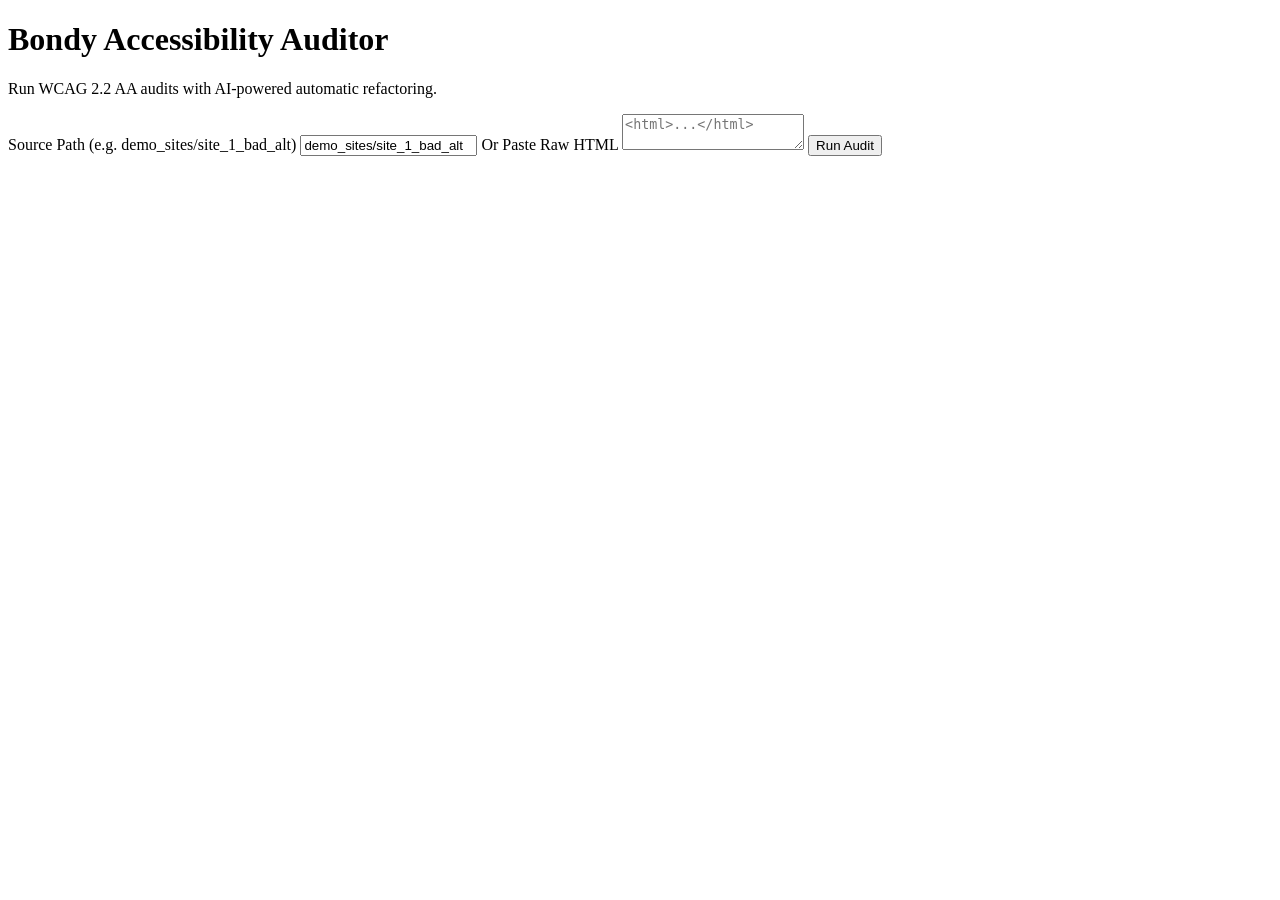
==== web/index.html @ 322757fd "feat: develop FastAPI server and premium web UI" ====
<!DOCTYPE html>
<html lang="en">
<head>
    <meta charset="UTF-8">
    <meta name="viewport" content="width=device-width, initial-scale=1.0">
    <title>Bondy - A11y Forge</title>
    <link rel="stylesheet" href="/static/index.css">
    <link href="https://fonts.googleapis.com/css2?family=Inter:wght@400;600;800&display=swap" rel="stylesheet">
</head>
<body>
    <div class="glass-container">
        <header>
            <h1>Bondy Accessibility Auditor</h1>
            <p>Run WCAG 2.2 AA audits with AI-powered automatic refactoring.</p>
        </header>

        <main>
            <div class="input-section">
                <label for="source">Source Path (e.g. demo_sites/site_1_bad_alt)</label>
                <input type="text" id="source" placeholder="demo_sites/site_1_bad_alt" value="demo_sites/site_1_bad_alt">
                
                <label for="raw_html">Or Paste Raw HTML</label>
                <textarea id="raw_html" placeholder="<html>...</html>"></textarea>

                <button id="run-btn" onclick="runAudit()">Run Audit</button>
            </div>

            <div class="loader" id="loader" style="display: none;">
                <div class="spinner"></div>
                <p>Auditing and Refactoring in progress...</p>
            </div>

            <div class="results-section" id="results" style="display: none;">
                <h2>Audit Report & Fixes</h2>
                <div id="results-content"></div>
            </div>
        </main>
    </div>
    <script src="/static/app.js"></script>
</body>
</html>
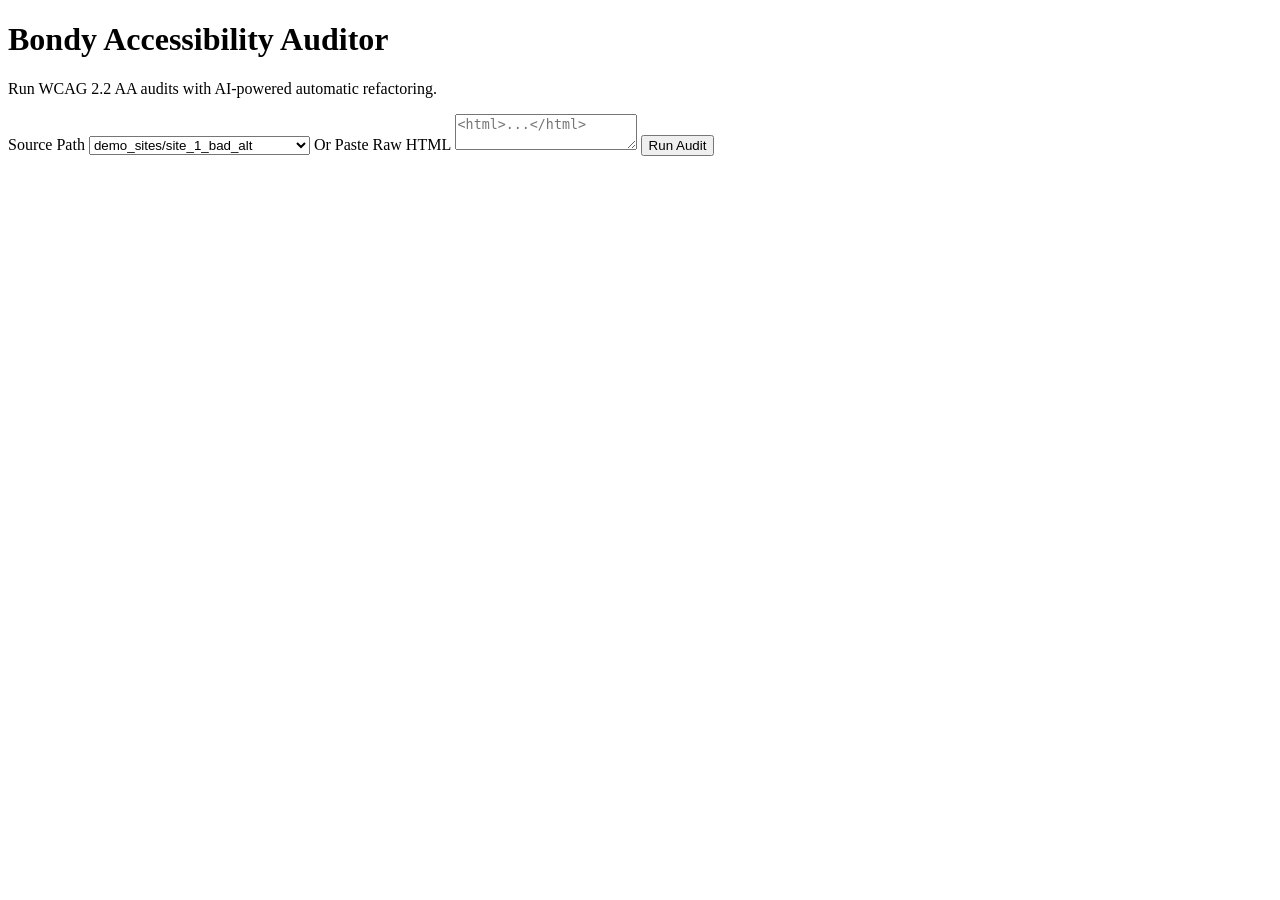
==== commit 189f5727: "refactor(core): rename to Bondy, improve env security, and add UI dropdown" ====
--- a/web/index.html
+++ b/web/index.html
@@ -3,7 +3,7 @@
 <head>
     <meta charset="UTF-8">
     <meta name="viewport" content="width=device-width, initial-scale=1.0">
-    <title>Bondy - A11y Forge</title>
+    <title>Bondy</title>
     <link rel="stylesheet" href="/static/index.css">
     <link href="https://fonts.googleapis.com/css2?family=Inter:wght@400;600;800&display=swap" rel="stylesheet">
 </head>
@@ -16,8 +16,14 @@
 
         <main>
             <div class="input-section">
-                <label for="source">Source Path (e.g. demo_sites/site_1_bad_alt)</label>
-                <input type="text" id="source" placeholder="demo_sites/site_1_bad_alt" value="demo_sites/site_1_bad_alt">
+                <label for="source">Source Path</label>
+                <select id="source" onchange="toggleCustom()">
+                    <option value="demo_sites/site_1_bad_alt">demo_sites/site_1_bad_alt</option>
+                    <option value="demo_sites/site_2_focus_trap">demo_sites/site_2_focus_trap</option>
+                    <option value="demo_sites/site_3_color_contrast">demo_sites/site_3_color_contrast</option>
+                    <option value="custom">Other (Custom Path)</option>
+                </select>
+                <input type="text" id="custom_source" placeholder="Enter custom path..." style="display: none;">
                 
                 <label for="raw_html">Or Paste Raw HTML</label>
                 <textarea id="raw_html" placeholder="<html>...</html>"></textarea>
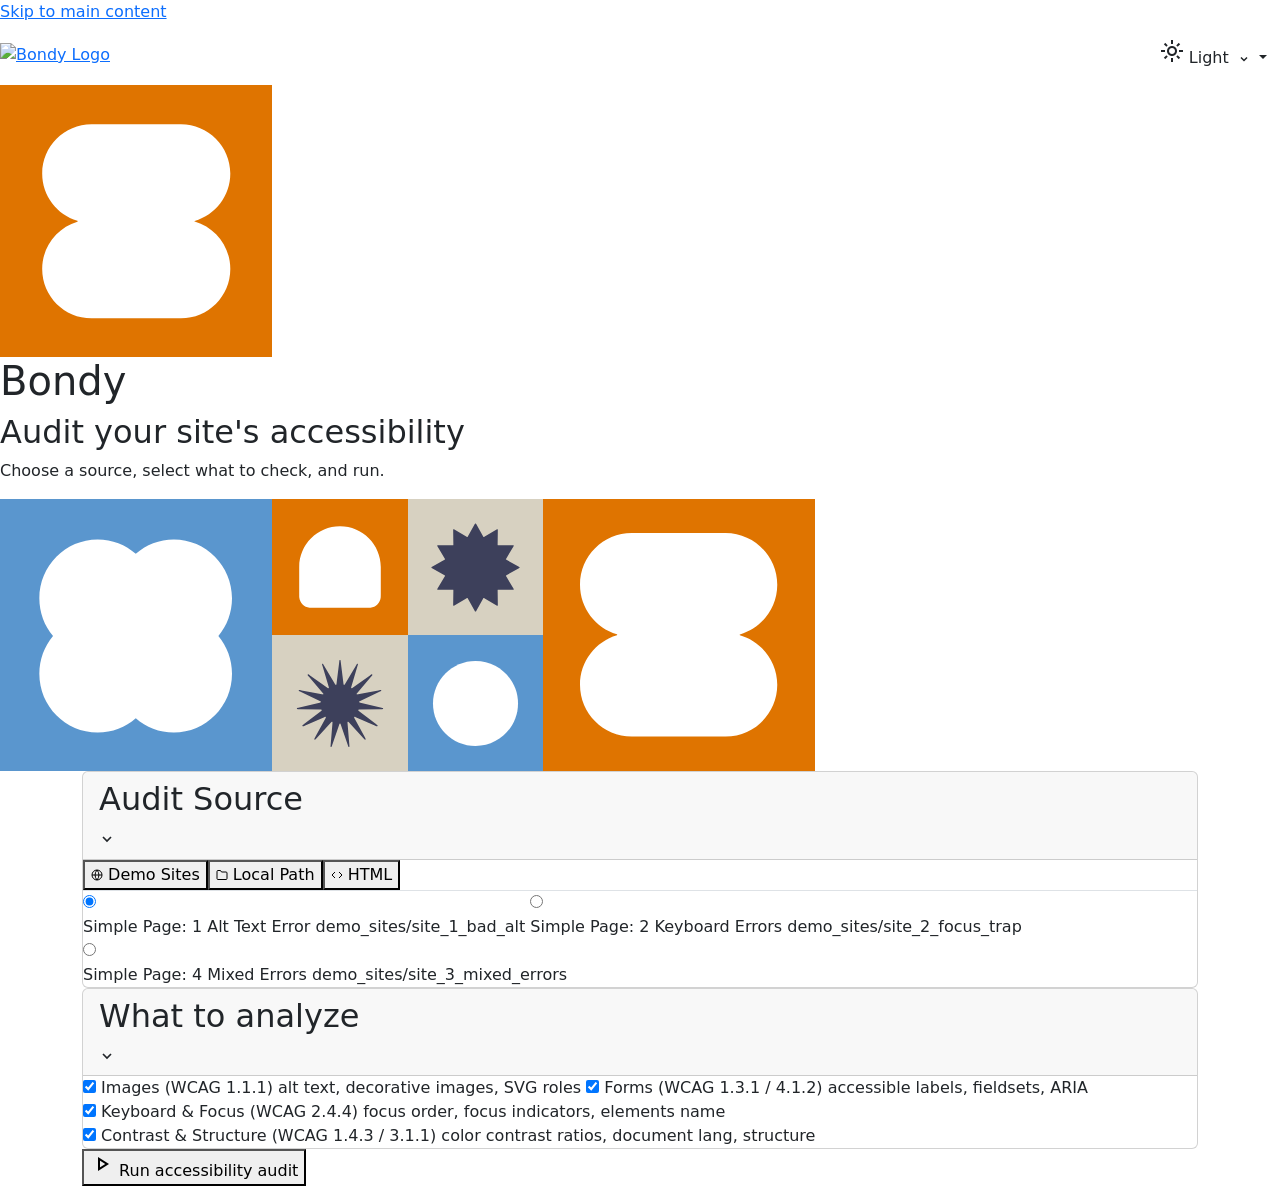
==== commit 75f6df4c: "feat(web): implement dynamic screens, loader capsule grid, and results view" ====
--- a/web/index.html
+++ b/web/index.html
@@ -1,47 +1,281 @@
 <!DOCTYPE html>
 <html lang="en">
+
 <head>
     <meta charset="UTF-8">
     <meta name="viewport" content="width=device-width, initial-scale=1.0">
-    <title>Bondy</title>
-    <link rel="stylesheet" href="/static/index.css">
-    <link href="https://fonts.googleapis.com/css2?family=Inter:wght@400;600;800&display=swap" rel="stylesheet">
+    <title>Bondy — Accessibility Auditor & Refactorer</title>
+    <link href="https://cdn.jsdelivr.net/npm/bootstrap@5.3.3/dist/css/bootstrap.min.css" rel="stylesheet"
+        integrity="sha384-QWTKZyjpPEjISv5WaRU9OFeRpok6YctnYmDr5pNlyT2bRjXh0JMhjY6hW+ALEwIH" crossorigin="anonymous">
+    <link rel="stylesheet" href="/static/index.css" />
+    <link rel="stylesheet"
+        href="https://fonts.googleapis.com/css2?family=Material+Symbols+Outlined:opsz,wght,FILL,GRAD@20..48,100..700,0..1,-50..200" />
+    <link rel="preconnect" href="https://fonts.googleapis.com">
+    <link rel="preconnect" href="https://fonts.gstatic.com" crossorigin>
+    <link href="https://fonts.googleapis.com/css2?family=Paytone+One&family=Poppins:ital,wght@0,100;0,200;0,300;0,400;0,500;0,600;0,700;0,800;0,900;1,100;1,200;1,300;1,400;1,500;1,600;1,700;1,800;1,900&display=swap"
+        rel="stylesheet">
 </head>
+
 <body>
-    <div class="glass-container">
-        <header>
-            <h1>Bondy Accessibility Auditor</h1>
-            <p>Run WCAG 2.2 AA audits with AI-powered automatic refactoring.</p>
-        </header>
-
-        <main>
-            <div class="input-section">
-                <label for="source">Source Path</label>
-                <select id="source" onchange="toggleCustom()">
-                    <option value="demo_sites/site_1_bad_alt">demo_sites/site_1_bad_alt</option>
-                    <option value="demo_sites/site_2_focus_trap">demo_sites/site_2_focus_trap</option>
-                    <option value="demo_sites/site_3_color_contrast">demo_sites/site_3_color_contrast</option>
-                    <option value="custom">Other (Custom Path)</option>
-                </select>
-                <input type="text" id="custom_source" placeholder="Enter custom path..." style="display: none;">
-                
-                <label for="raw_html">Or Paste Raw HTML</label>
-                <textarea id="raw_html" placeholder="<html>...</html>"></textarea>
-
-                <button id="run-btn" onclick="runAudit()">Run Audit</button>
+    <!-- Skip link for keyboard accessibility -->
+    <a href="#main-content" class="skip-link">Skip to main content</a>
+
+    <header>
+        <nav class="navbar">
+            <a href="/" class="logo-link" aria-label="Bondy Home">
+                <img src="/static/logo-bondy.png" alt="Bondy Logo" class="logo-img" />
+            </a>
+            <div class="dropdown theme-selector">
+                <button class="btn dropdown-toggle" type="button" id="themeDropdown" data-bs-toggle="dropdown"
+                    aria-expanded="false" aria-label="Select theme">
+                    <span class="material-symbols-outlined theme-icon" aria-hidden="true">light_mode</span>
+                    <span class="theme-text">Light</span>
+                    <svg width="12" height="12" viewBox="0 0 24 24" fill="none" stroke="currentColor" stroke-width="3"
+                        aria-hidden="true" style="margin-left: 4px;">
+                        <polyline points="6 9 12 15 18 9" />
+                    </svg>
+                </button>
+                <ul class="dropdown-menu dropdown-menu-end" aria-labelledby="themeDropdown">
+                    <li>
+                        <button class="dropdown-item active" type="button" data-theme-value="light">
+                            <span class="material-symbols-outlined dropdown-icon" aria-hidden="true">light_mode</span>
+                            <span>Light</span>
+                        </button>
+                    </li>
+                    <li>
+                        <button class="dropdown-item" type="button" data-theme-value="dark">
+                            <span class="material-symbols-outlined dropdown-icon" aria-hidden="true">dark_mode</span>
+                            <span>Dark</span>
+                        </button>
+                    </li>
+                    <li>
+                        <button class="dropdown-item" type="button" data-theme-value="high-contrast">
+                            <span class="material-symbols-outlined dropdown-icon" aria-hidden="true">contrast</span>
+                            <span>High Contrast</span>
+                        </button>
+                    </li>
+                </ul>
             </div>
-
-            <div class="loader" id="loader" style="display: none;">
-                <div class="spinner"></div>
-                <p>Auditing and Refactoring in progress...</p>
+        </nav>
+        <div class="banner">
+            <svg width="272" viewBox="0 0 272 272" fill="none" xmlns="http://www.w3.org/2000/svg" aria-hidden="true">
+                <rect width="272" height="272" fill="#DF7400" />
+                <path
+                    d="M42.1943 88.5281C42.1943 61.2631 64.2969 39.1605 91.5619 39.1605H180.938C208.203 39.1605 230.305 61.2631 230.305 88.5281C230.305 111.013 215.273 129.987 194.71 135.949C194.576 135.988 194.483 136.11 194.483 136.25C194.483 136.389 194.576 136.512 194.71 136.551C215.273 142.513 230.305 161.487 230.305 183.972C230.305 211.237 208.203 233.339 180.938 233.339H91.5619C64.2969 233.339 42.1943 211.237 42.1943 183.972C42.1943 161.634 57.0309 142.761 77.3874 136.669C77.5729 136.614 77.7013 136.444 77.7013 136.25C77.7013 136.056 77.5729 135.886 77.3874 135.831C57.0309 129.739 42.1943 110.866 42.1943 88.5281Z"
+                    fill="white" />
+            </svg>
+
+            <div class="banner-text">
+                <h1>Bondy</h1>
+                <h2>Audit your site's accessibility</h2>
+                <p>Choose a source, select what to check, and run.</p>
             </div>
 
-            <div class="results-section" id="results" style="display: none;">
-                <h2>Audit Report & Fixes</h2>
-                <div id="results-content"></div>
-            </div>
-        </main>
-    </div>
+            <svg width="815" viewBox="0 0 815 272" fill="none" xmlns="http://www.w3.org/2000/svg">
+                <rect x="408" width="136" height="136" fill="#D7D1C1" />
+                <rect x="408" y="136" width="136" height="136" fill="#5A96CE" />
+                <path
+                    d="M474.78 25.0812C474.983 24.7187 475.085 24.5375 475.208 24.4616C475.387 24.3514 475.613 24.3514 475.792 24.4616C475.915 24.5375 476.017 24.7187 476.219 25.0812L483.186 37.5335C483.31 37.7563 483.373 37.8677 483.457 37.9355C483.579 38.0336 483.737 38.0758 483.891 38.0518C483.998 38.0353 484.108 37.97 484.327 37.8394L496.586 30.5385C496.943 30.326 497.121 30.2197 497.266 30.2157C497.476 30.2098 497.672 30.3227 497.772 30.5076C497.841 30.6351 497.838 30.8427 497.832 31.258L497.639 45.5252C497.636 45.7804 497.634 45.908 497.673 46.0088C497.73 46.1548 497.845 46.2702 497.991 46.3268C498.092 46.3659 498.22 46.3642 498.475 46.3607L512.742 46.1675C513.157 46.1619 513.365 46.159 513.492 46.228C513.677 46.328 513.79 46.5235 513.784 46.7336C513.78 46.8785 513.674 47.0569 513.462 47.4137L506.161 59.6729C506.03 59.8922 505.965 60.0018 505.948 60.1087C505.924 60.2634 505.966 60.421 506.065 60.543C506.132 60.6273 506.244 60.6896 506.466 60.8142L518.919 67.7805C519.281 67.9832 519.462 68.0846 519.538 68.2081C519.649 68.3871 519.649 68.6129 519.538 68.7919C519.462 68.9154 519.281 69.0168 518.919 69.2195L506.466 76.1858C506.244 76.3104 506.132 76.3727 506.065 76.457C505.966 76.579 505.924 76.7366 505.948 76.8913C505.965 76.9982 506.03 77.1079 506.161 77.3272L513.462 89.5863C513.674 89.9431 513.78 90.1215 513.784 90.2664C513.79 90.4765 513.677 90.6721 513.492 90.772C513.365 90.841 513.157 90.8382 512.742 90.8326L498.475 90.6393C498.22 90.6359 498.092 90.6341 497.991 90.6732C497.845 90.7299 497.73 90.8453 497.673 90.9912C497.634 91.092 497.636 91.2197 497.639 91.4749L497.832 105.742C497.838 106.157 497.841 106.365 497.772 106.492C497.672 106.677 497.476 106.79 497.266 106.784C497.121 106.78 496.943 106.674 496.586 106.462L484.327 99.1607C484.108 99.03 483.998 98.9647 483.891 98.9482C483.737 98.9242 483.579 98.9665 483.457 99.0646C483.373 99.1323 483.31 99.2437 483.186 99.4665L476.219 111.919C476.017 112.281 475.915 112.462 475.792 112.538C475.613 112.649 475.387 112.649 475.208 112.538C475.085 112.462 474.983 112.281 474.78 111.919L467.814 99.4665C467.69 99.2437 467.627 99.1323 467.543 99.0646C467.421 98.9665 467.263 98.9242 467.109 98.9482C467.002 98.9647 466.892 99.03 466.673 99.1607L454.414 106.462C454.057 106.674 453.878 106.78 453.734 106.784C453.523 106.79 453.328 106.677 453.228 106.492C453.159 106.365 453.162 106.157 453.167 105.742L453.361 91.4749C453.364 91.2197 453.366 91.092 453.327 90.9912C453.27 90.8453 453.155 90.7299 453.009 90.6732C452.908 90.6341 452.78 90.6359 452.525 90.6393L438.258 90.8326C437.843 90.8382 437.635 90.841 437.508 90.772C437.323 90.6721 437.21 90.4765 437.216 90.2664C437.22 90.1215 437.326 89.9431 437.538 89.5863L444.839 77.3272C444.97 77.1079 445.035 76.9982 445.052 76.8913C445.076 76.7366 445.033 76.579 444.935 76.457C444.868 76.3727 444.756 76.3104 444.533 76.1858L432.081 69.2195C431.719 69.0168 431.537 68.9154 431.462 68.7919C431.351 68.6129 431.351 68.3871 431.462 68.2081C431.537 68.0846 431.719 67.9832 432.081 67.7805L444.533 60.8142C444.756 60.6896 444.868 60.6273 444.935 60.543C445.033 60.421 445.076 60.2634 445.052 60.1087C445.035 60.0018 444.97 59.8922 444.839 59.6729L437.538 47.4137C437.326 47.0569 437.22 46.8785 437.216 46.7336C437.21 46.5235 437.323 46.328 437.508 46.228C437.635 46.159 437.843 46.1619 438.258 46.1675L452.525 46.3607C452.78 46.3642 452.908 46.3659 453.009 46.3268C453.155 46.2702 453.27 46.1548 453.327 46.0088C453.366 45.908 453.364 45.7804 453.361 45.5252L453.167 31.258C453.162 30.8427 453.159 30.6351 453.228 30.5076C453.328 30.3227 453.523 30.2098 453.734 30.2157C453.878 30.2197 454.057 30.326 454.414 30.5385L466.673 37.8394C466.892 37.97 467.002 38.0353 467.109 38.0518C467.263 38.0758 467.421 38.0336 467.543 37.9355C467.627 37.8677 467.69 37.7563 467.814 37.5335L474.78 25.0812Z"
+                    fill="#3D405B" />
+                <path
+                    d="M518.026 204.5C518.026 227.987 498.987 247.026 475.5 247.026C452.013 247.026 432.974 227.987 432.974 204.5C432.974 181.013 452.013 161.974 475.5 161.974C498.987 161.974 518.026 181.013 518.026 204.5Z"
+                    fill="white" />
+                <rect width="264" height="265" fill="#D9D9D9" />
+                <rect width="272" height="272" fill="#5A96CE" />
+                <rect x="272" width="136" height="136" fill="#DF7400" />
+                <rect x="272" y="136" width="136" height="136" fill="#D7D1C1" />
+                <path
+                    d="M53.0086 137C44.4776 126.779 39.3384 113.588 39.3384 99.1862C39.3384 66.7253 65.4487 40.4105 97.6575 40.4105C112.235 40.4105 125.563 45.8009 135.787 54.7117C145.987 45.8009 159.284 40.4105 173.827 40.4105C205.961 40.4105 232.01 66.7253 232.01 99.1862C232.01 113.588 226.883 126.779 218.372 137C226.883 147.221 232.01 160.412 232.01 174.814C232.01 207.275 205.961 233.589 173.827 233.589C159.284 233.589 145.987 228.199 135.787 219.288C125.563 228.199 112.235 233.589 97.6575 233.589C65.4487 233.589 39.3384 207.275 39.3384 174.814C39.3384 160.412 44.4776 147.221 53.0086 137Z"
+                    fill="white" />
+                <path
+                    d="M339.142 163.678C339.345 162.037 339.447 161.217 339.601 161.071C339.826 160.857 340.175 160.857 340.399 161.071C340.554 161.217 340.655 162.037 340.859 163.678L343.442 184.541C343.524 185.203 343.565 185.534 343.683 185.671C343.853 185.869 344.133 185.93 344.368 185.819C344.53 185.743 344.7 185.457 345.04 184.886L355.757 166.894C356.6 165.479 357.021 164.771 357.221 164.701C357.511 164.599 357.83 164.743 357.95 165.031C358.032 165.229 357.797 166.02 357.325 167.603L351.329 187.729C351.139 188.368 351.043 188.687 351.096 188.861C351.173 189.113 351.404 189.283 351.663 189.279C351.842 189.276 352.112 189.086 352.651 188.705L369.647 176.694C370.984 175.75 371.652 175.277 371.863 175.296C372.169 175.323 372.403 175.586 372.397 175.898C372.393 176.113 371.861 176.739 370.796 177.99L357.257 193.899C356.827 194.404 356.612 194.657 356.591 194.837C356.56 195.099 356.703 195.35 356.941 195.453C357.106 195.525 357.429 195.462 358.074 195.337L378.411 191.385C380.011 191.074 380.811 190.918 380.996 191.022C381.265 191.173 381.373 191.51 381.242 191.793C381.153 191.988 380.416 192.339 378.942 193.043L360.201 201.984C359.606 202.268 359.309 202.41 359.217 202.566C359.084 202.792 359.114 203.081 359.291 203.274C359.412 203.407 359.732 203.483 360.372 203.635L380.534 208.425C382.12 208.801 382.912 208.99 383.04 209.161C383.225 209.41 383.189 209.763 382.956 209.967C382.797 210.108 381.983 210.125 380.355 210.158L359.653 210.587C358.995 210.6 358.667 210.607 358.521 210.712C358.309 210.863 358.22 211.139 358.304 211.389C358.362 211.56 358.624 211.762 359.148 212.165L375.648 224.868C376.946 225.867 377.594 226.367 377.642 226.576C377.712 226.88 377.537 227.187 377.243 227.278C377.041 227.341 376.29 227.02 374.79 226.378L355.706 218.219C355.1 217.96 354.797 217.83 354.622 217.865C354.367 217.916 354.176 218.132 354.153 218.394C354.137 218.575 354.295 218.867 354.612 219.452L364.598 237.872C365.383 239.321 365.776 240.045 365.736 240.256C365.678 240.563 365.395 240.771 365.09 240.733C364.88 240.706 364.323 240.103 363.209 238.897L349.043 223.561C348.594 223.074 348.369 222.83 348.195 222.79C347.942 222.732 347.681 222.85 347.554 223.08C347.467 223.238 347.495 223.571 347.55 224.236L349.295 245.188C349.432 246.836 349.501 247.66 349.38 247.836C349.204 248.092 348.862 248.165 348.599 248.004C348.418 247.893 348.15 247.112 347.616 245.55L340.817 225.689C340.602 225.059 340.494 224.743 340.351 224.635C340.143 224.477 339.857 224.477 339.65 224.635C339.507 224.743 339.399 225.059 339.183 225.689L332.385 245.55C331.85 247.112 331.583 247.893 331.402 248.004C331.138 248.165 330.797 248.092 330.621 247.836C330.5 247.66 330.568 246.836 330.705 245.188L332.45 224.236C332.505 223.571 332.533 223.238 332.446 223.08C332.319 222.85 332.059 222.732 331.806 222.79C331.631 222.83 331.407 223.074 330.957 223.561L316.791 238.897C315.677 240.103 315.12 240.706 314.91 240.733C314.605 240.771 314.323 240.563 314.264 240.256C314.224 240.045 314.617 239.321 315.402 237.872L325.388 219.452C325.705 218.867 325.864 218.575 325.848 218.394C325.824 218.132 325.633 217.916 325.379 217.865C325.203 217.83 324.9 217.96 324.295 218.219L305.211 226.378C303.71 227.02 302.96 227.341 302.757 227.278C302.463 227.187 302.289 226.88 302.358 226.576C302.406 226.367 303.055 225.867 304.352 224.868L320.853 212.165C321.377 211.762 321.638 211.56 321.696 211.389C321.78 211.139 321.692 210.863 321.48 210.712C321.334 210.607 321.005 210.6 320.348 210.587L299.646 210.158C298.018 210.125 297.204 210.108 297.044 209.967C296.812 209.763 296.775 209.41 296.96 209.161C297.088 208.99 297.881 208.801 299.466 208.425L319.628 203.635C320.268 203.483 320.588 203.407 320.71 203.274C320.886 203.081 320.916 202.792 320.783 202.566C320.691 202.41 320.394 202.268 319.799 201.984L301.058 193.043C299.585 192.339 298.848 191.988 298.758 191.793C298.628 191.51 298.736 191.173 299.005 191.022C299.19 190.918 299.989 191.074 301.589 191.385L321.926 195.337C322.572 195.462 322.895 195.525 323.059 195.453C323.297 195.35 323.44 195.099 323.409 194.837C323.388 194.657 323.173 194.404 322.743 193.899L309.204 177.99C308.14 176.739 307.607 176.113 307.603 175.898C307.598 175.586 307.831 175.323 308.138 175.296C308.348 175.277 309.016 175.75 310.353 176.694L327.349 188.705C327.889 189.086 328.159 189.276 328.337 189.279C328.597 189.283 328.828 189.113 328.904 188.861C328.957 188.687 328.862 188.368 328.672 187.729L322.675 167.603C322.204 166.02 321.968 165.229 322.05 165.031C322.17 164.743 322.489 164.599 322.78 164.701C322.979 164.771 323.401 165.479 324.244 166.894L334.96 184.886C335.3 185.457 335.47 185.743 335.632 185.819C335.868 185.93 336.147 185.869 336.318 185.671C336.435 185.534 336.476 185.203 336.558 184.541L339.142 163.678Z"
+                    fill="#3D405B" />
+                <path
+                    d="M380.789 95.2965C380.789 96.9367 380.789 97.7568 380.707 98.4462C380.068 103.826 375.826 108.068 370.446 108.708C369.757 108.789 368.937 108.789 367.296 108.789H312.703C311.063 108.789 310.243 108.789 309.554 108.708C304.174 108.068 299.932 103.826 299.292 98.4463C299.21 97.7568 299.21 96.9367 299.21 95.2965L299.21 68C299.21 45.4726 317.473 27.2105 340 27.2105C362.527 27.2105 380.789 45.4726 380.789 68V95.2965Z"
+                    fill="white" />
+                <rect x="543" width="272" height="272" fill="#DF7400" />
+                <path
+                    d="M580 85.7681C580 57.1774 603.177 34 631.768 34H725.49C754.081 34 777.258 57.1774 777.258 85.7681C777.258 109.346 761.495 129.243 739.932 135.495C739.791 135.536 739.694 135.664 739.694 135.81C739.694 135.957 739.791 136.085 739.932 136.126C761.495 142.378 777.258 162.275 777.258 185.853C777.258 214.444 754.081 237.621 725.49 237.621H631.768C603.177 237.621 580 214.444 580 185.853C580 162.428 595.558 142.638 616.904 136.25C617.099 136.192 617.234 136.013 617.234 135.81C617.234 135.607 617.099 135.429 616.904 135.371C595.558 128.983 580 109.193 580 85.7681Z"
+                    fill="white" />
+            </svg>
+        </div>
+    </header>
+
+    <main class="container" id="main-content">
+        <!-- CONFIGURATION SCREEN -->
+        <div id="config-screen">
+            <!-- Source selector card -->
+            <section class="card" aria-labelledby="card-source-title">
+                <div class="card-header" role="button" tabindex="0" data-bs-toggle="collapse"
+                    data-bs-target="#card-source-collapse" aria-expanded="true" aria-controls="card-source-collapse">
+                    <h2 id="card-source-title" class="section-label">Audit Source</h2>
+                    <svg class="card-chevron" width="16" height="16" viewBox="0 0 24 24" fill="none" stroke="currentColor"
+                        stroke-width="2.5" aria-hidden="true">
+                        <polyline points="6 9 12 15 18 9" />
+                    </svg>
+                </div>
+                <div id="card-source-collapse" class="collapse show">
+                    <div class="tabs-nav-wrap">
+                        <div class="nav nav-tabs tabs-nav" role="tablist" aria-label="Audit Sources">
+                            <button id="tab-btn-demo" class="tab-btn active" data-bs-toggle="tab" data-bs-target="#tab-demo"
+                                type="button" role="tab" aria-controls="tab-demo" aria-selected="true"
+                                onclick="showTab(this, 'tab-demo')">
+                                <svg width="12" height="12" viewBox="0 0 24 24" fill="none" stroke="currentColor"
+                                    stroke-width="2" aria-hidden="true">
+                                    <circle cx="12" cy="12" r="10" />
+                                    <path d="M2 12h20M12 2a15 15 0 0 1 0 20M12 2a15 15 0 0 0 0 20" />
+                                </svg>
+                                Demo Sites
+                            </button>
+                            <button id="tab-btn-path" class="tab-btn" data-bs-toggle="tab" data-bs-target="#tab-path"
+                                type="button" role="tab" aria-controls="tab-path" aria-selected="false"
+                                onclick="showTab(this, 'tab-path')">
+                                <svg width="12" height="12" viewBox="0 0 24 24" fill="none" stroke="currentColor"
+                                    stroke-width="2" aria-hidden="true">
+                                    <path d="M22 19a2 2 0 0 1-2 2H4a2 2 0 0 1-2-2V5a2 2 0 0 1 2-2h5l2 3h9a2 2 0 0 1 2 2z" />
+                                </svg>
+                                Local Path
+                            </button>
+                            <button id="tab-btn-html" class="tab-btn" data-bs-toggle="tab" data-bs-target="#tab-html"
+                                type="button" role="tab" aria-controls="tab-html" aria-selected="false"
+                                onclick="showTab(this, 'tab-html')">
+                                <svg width="12" height="12" viewBox="0 0 24 24" fill="none" stroke="currentColor"
+                                    stroke-width="2" aria-hidden="true">
+                                    <polyline points="16 18 22 12 16 6" />
+                                    <polyline points="8 6 2 12 8 18" />
+                                </svg>
+                                HTML
+                            </button>
+                        </div>
+                    </div>
+                    <div class="tab-content tabs-content">
+                        <div id="tab-demo" class="tab-pane fade show active tab-panel" role="tabpanel"
+                            aria-labelledby="tab-btn-demo">
+                            <fieldset class="fieldset-clean">
+                                <legend class="visually-hidden">Choose a demo site to audit</legend>
+                                <div class="radio-group">
+                                    <label class="radio-label checked">
+                                        <input type="radio" name="demo" value="demo_sites/site_1_bad_alt" checked />
+                                        <div>
+                                            <span class="site-name">Simple Page: 1 Alt Text Error</span>
+                                            <span class="site-url">demo_sites/site_1_bad_alt</span>
+                                        </div>
+                                    </label>
+                                    <label class="radio-label">
+                                        <input type="radio" name="demo" value="demo_sites/site_2_focus_trap" />
+                                        <div>
+                                            <span class="site-name">Simple Page: 2 Keyboard Errors</span>
+                                            <span class="site-url">demo_sites/site_2_focus_trap</span>
+                                        </div>
+                                    </label>
+                                    <label class="radio-label">
+                                        <input type="radio" name="demo" value="demo_sites/site_3_mixed_errors" />
+                                        <div>
+                                            <span class="site-name">Simple Page: 4 Mixed Errors</span>
+                                            <span class="site-url">demo_sites/site_3_mixed_errors</span>
+                                        </div>
+                                    </label>
+                                </div>
+                            </fieldset>
+                        </div>
+                        <div id="tab-path" class="tab-pane fade tab-panel" role="tabpanel" aria-labelledby="tab-btn-path">
+                            <label class="field-label" for="path-input">Local file or directory path</label>
+                            <input id="path-input" class="field-input" type="text"
+                                placeholder="demo_sites/site_1_bad_alt" />
+                        </div>
+                        <div id="tab-html" class="tab-pane fade tab-panel" role="tabpanel" aria-labelledby="tab-btn-html">
+                            <label class="field-label" for="html-input">Paste raw HTML markup</label>
+                            <textarea id="html-input" class="field-input field-textarea"
+                                placeholder="&lt;!DOCTYPE html&gt;&#10;&lt;html lang=&quot;en&quot;&gt;&#10;  &lt;head&gt;…&lt;/head&gt;&#10;  &lt;body&gt;…&lt;/body&gt;&#10;&lt;/html&gt;"></textarea>
+                        </div>
+                    </div>
+                </div>
+            </section>
+
+            <!-- Subagent checklist card -->
+            <section class="card" aria-labelledby="card-analyze-title">
+                <div class="card-header" role="button" tabindex="0" data-bs-toggle="collapse"
+                    data-bs-target="#card-analyze-collapse" aria-expanded="true" aria-controls="card-analyze-collapse">
+                    <h2 id="card-analyze-title" class="section-label">What to analyze</h2>
+                    <svg class="card-chevron" width="16" height="16" viewBox="0 0 24 24" fill="none" stroke="currentColor"
+                        stroke-width="2.5" aria-hidden="true">
+                        <polyline points="6 9 12 15 18 9" />
+                    </svg>
+                </div>
+                <div id="card-analyze-collapse" class="collapse show">
+                    <div class="card-content-wrap">
+                        <fieldset class="fieldset-clean">
+                            <legend class="visually-hidden">Choose the accessibility tests to perform</legend>
+                            <div class="toggle-grid">
+                                <!-- Toggle 1: Images -->
+                                <label class="toggle-item">
+                                    <input type="checkbox" name="analyze" value="images" class="toggle-checkbox" checked />
+                                    <span class="toggle-pill">
+                                        <span class="toggle-thumb"></span>
+                                    </span>
+                                    <span class="toggle-text">
+                                        <span class="toggle-label">Images (WCAG 1.1.1)</span>
+                                        <span class="toggle-desc">alt text, decorative images, SVG roles</span>
+                                    </span>
+                                </label>
+
+                                <!-- Toggle 2: Forms -->
+                                <label class="toggle-item">
+                                    <input type="checkbox" name="analyze" value="forms" class="toggle-checkbox" checked />
+                                    <span class="toggle-pill">
+                                        <span class="toggle-thumb"></span>
+                                    </span>
+                                    <span class="toggle-text">
+                                        <span class="toggle-label">Forms (WCAG 1.3.1 / 4.1.2)</span>
+                                        <span class="toggle-desc">accessible labels, fieldsets, ARIA</span>
+                                    </span>
+                                </label>
+
+                                <!-- Toggle 3: Keyboard -->
+                                <label class="toggle-item">
+                                    <input type="checkbox" name="analyze" value="keyboard" class="toggle-checkbox"
+                                        checked />
+                                    <span class="toggle-pill">
+                                        <span class="toggle-thumb"></span>
+                                    </span>
+                                    <span class="toggle-text">
+                                        <span class="toggle-label">Keyboard &amp; Focus (WCAG 2.4.4)</span>
+                                        <span class="toggle-desc">focus order, focus indicators, elements name</span>
+                                    </span>
+                                </label>
+
+                                <!-- Toggle 4: Contrast & Structure -->
+                                <label class="toggle-item">
+                                    <input type="checkbox" name="analyze" value="contrast" class="toggle-checkbox"
+                                        checked />
+                                    <span class="toggle-pill">
+                                        <span class="toggle-thumb"></span>
+                                    </span>
+                                    <span class="toggle-text">
+                                        <span class="toggle-label">Contrast &amp; Structure (WCAG 1.4.3 / 3.1.1)</span>
+                                        <span class="toggle-desc">color contrast ratios, document lang, structure</span>
+                                    </span>
+                                </label>
+                            </div>
+                        </fieldset>
+                    </div>
+                </div>
+            </section>
+
+            <!-- Run button -->
+            <button id="run-btn" class="btn-primary" onclick="runAudit()">
+                <span class="material-symbols-outlined" id="run-icon" aria-hidden="true">play_arrow</span>
+                <span id="run-text">Run accessibility audit</span>
+            </button>
+        </div>
+
+        <!-- DYNAMIC SCREEN (Loader and Results injected via JS) -->
+        <div id="dynamic-screen"></div>
+
+    <script src="https://cdn.jsdelivr.net/npm/bootstrap@5.3.3/dist/js/bootstrap.bundle.min.js"
+        integrity="sha384-YvpcrYf0tY3lHB60NNkmXc5s9fDVZLESaAA55NDzOxhy9GkcIdslK1eN7N6jIeHz"
+        crossorigin="anonymous"></script>
     <script src="/static/app.js"></script>
 </body>
+
 </html>
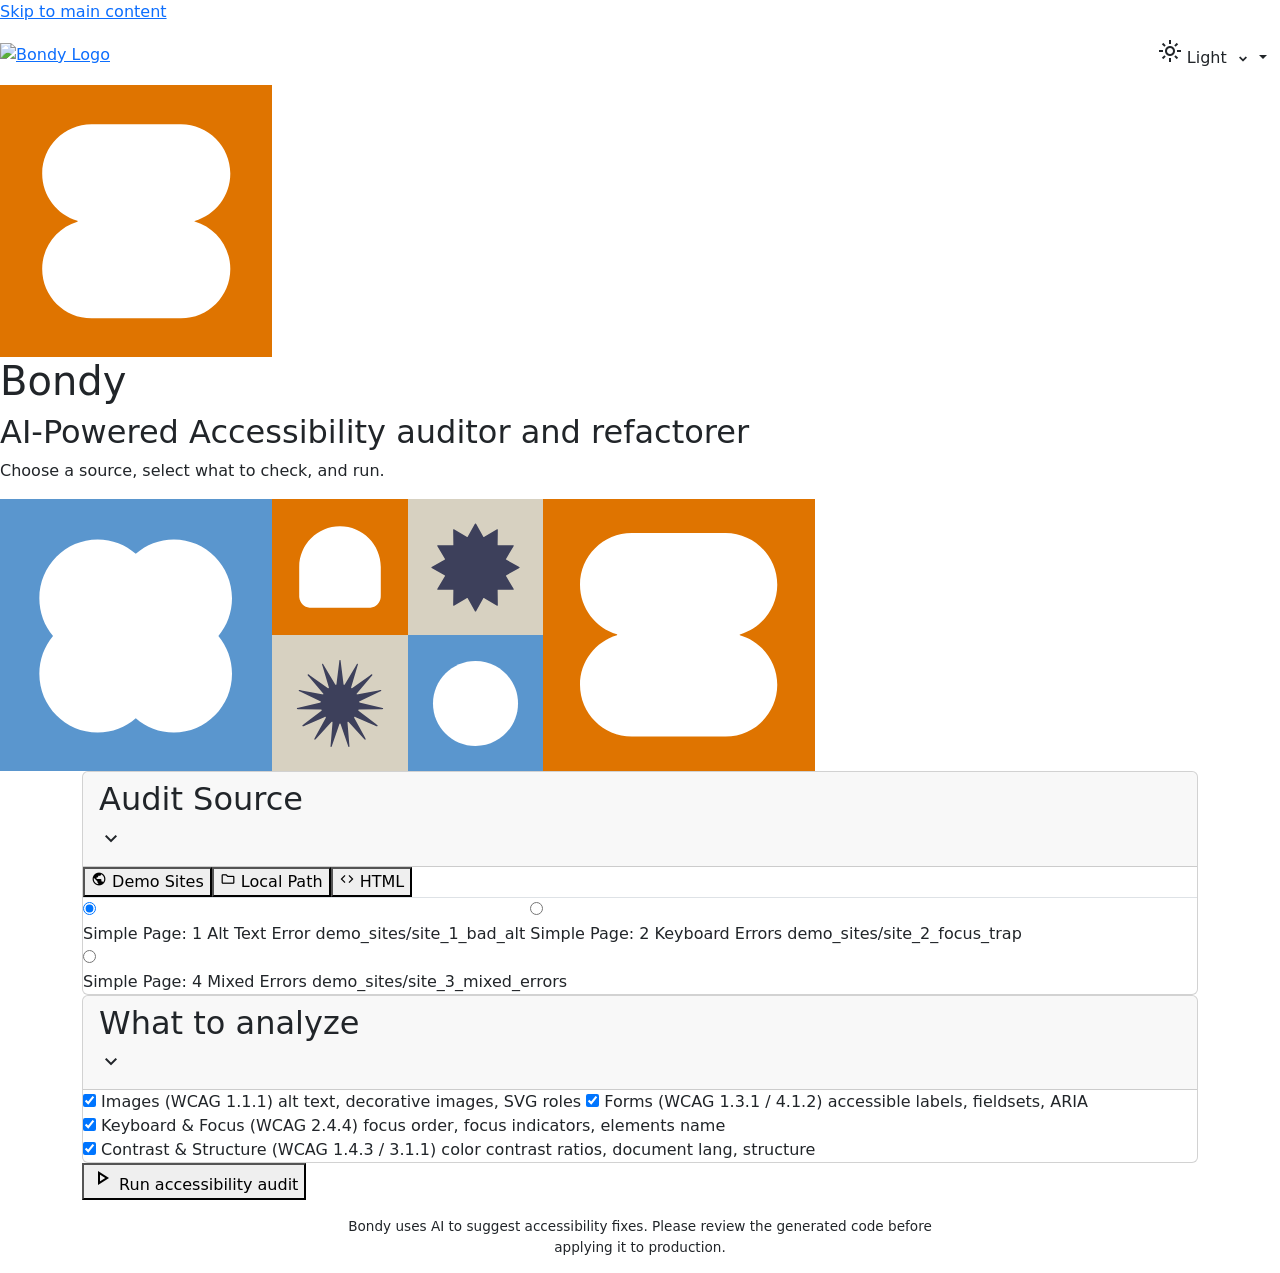
==== commit 01ddba0e: "chore(release): finalize project for hackathon submission - docs: overhaul README.md and ARCHITECTUR" ====
--- a/web/index.html
+++ b/web/index.html
@@ -4,7 +4,7 @@
 <head>
     <meta charset="UTF-8">
     <meta name="viewport" content="width=device-width, initial-scale=1.0">
-    <title>Bondy — Accessibility Auditor & Refactorer</title>
+    <title>Bondy: Accessibility auditor & refactorer</title>
     <link href="https://cdn.jsdelivr.net/npm/bootstrap@5.3.3/dist/css/bootstrap.min.css" rel="stylesheet"
         integrity="sha384-QWTKZyjpPEjISv5WaRU9OFeRpok6YctnYmDr5pNlyT2bRjXh0JMhjY6hW+ALEwIH" crossorigin="anonymous">
     <link rel="stylesheet" href="/static/index.css" />
@@ -14,6 +14,7 @@
     <link rel="preconnect" href="https://fonts.gstatic.com" crossorigin>
     <link href="https://fonts.googleapis.com/css2?family=Paytone+One&family=Poppins:ital,wght@0,100;0,200;0,300;0,400;0,500;0,600;0,700;0,800;0,900;1,100;1,200;1,300;1,400;1,500;1,600;1,700;1,800;1,900&display=swap"
         rel="stylesheet">
+    <link rel="icon" type="image/x-icon" href="/static/assets/favicon.ico" />
 </head>
 
 <body>
@@ -23,17 +24,14 @@
     <header>
         <nav class="navbar">
             <a href="/" class="logo-link" aria-label="Bondy Home">
-                <img src="/static/logo-bondy.png" alt="Bondy Logo" class="logo-img" />
+                <img src="/static/assets/logo-bondy.png" alt="Bondy Logo" class="logo-img" />
             </a>
             <div class="dropdown theme-selector">
                 <button class="btn dropdown-toggle" type="button" id="themeDropdown" data-bs-toggle="dropdown"
                     aria-expanded="false" aria-label="Select theme">
                     <span class="material-symbols-outlined theme-icon" aria-hidden="true">light_mode</span>
                     <span class="theme-text">Light</span>
-                    <svg width="12" height="12" viewBox="0 0 24 24" fill="none" stroke="currentColor" stroke-width="3"
-                        aria-hidden="true" style="margin-left: 4px;">
-                        <polyline points="6 9 12 15 18 9" />
-                    </svg>
+                    <span class="material-symbols-outlined dropdown-chevron" aria-hidden="true" style="font-size: 14px; margin-left: 4px; vertical-align: middle; line-height: 1; font-weight: bold;">expand_more</span>
                 </button>
                 <ul class="dropdown-menu dropdown-menu-end" aria-labelledby="themeDropdown">
                     <li>
@@ -67,7 +65,7 @@
 
             <div class="banner-text">
                 <h1>Bondy</h1>
-                <h2>Audit your site's accessibility</h2>
+                <h2>AI-Powered Accessibility auditor and refactorer</h2>
                 <p>Choose a source, select what to check, and run.</p>
             </div>
 
@@ -109,10 +107,7 @@
                 <div class="card-header" role="button" tabindex="0" data-bs-toggle="collapse"
                     data-bs-target="#card-source-collapse" aria-expanded="true" aria-controls="card-source-collapse">
                     <h2 id="card-source-title" class="section-label">Audit Source</h2>
-                    <svg class="card-chevron" width="16" height="16" viewBox="0 0 24 24" fill="none" stroke="currentColor"
-                        stroke-width="2.5" aria-hidden="true">
-                        <polyline points="6 9 12 15 18 9" />
-                    </svg>
+                    <span class="material-symbols-outlined card-chevron" aria-hidden="true">expand_more</span>
                 </div>
                 <div id="card-source-collapse" class="collapse show">
                     <div class="tabs-nav-wrap">
@@ -120,30 +115,19 @@
                             <button id="tab-btn-demo" class="tab-btn active" data-bs-toggle="tab" data-bs-target="#tab-demo"
                                 type="button" role="tab" aria-controls="tab-demo" aria-selected="true"
                                 onclick="showTab(this, 'tab-demo')">
-                                <svg width="12" height="12" viewBox="0 0 24 24" fill="none" stroke="currentColor"
-                                    stroke-width="2" aria-hidden="true">
-                                    <circle cx="12" cy="12" r="10" />
-                                    <path d="M2 12h20M12 2a15 15 0 0 1 0 20M12 2a15 15 0 0 0 0 20" />
-                                </svg>
+                                <span class="material-symbols-outlined" aria-hidden="true" style="font-size: 16px;">public</span>
                                 Demo Sites
                             </button>
                             <button id="tab-btn-path" class="tab-btn" data-bs-toggle="tab" data-bs-target="#tab-path"
                                 type="button" role="tab" aria-controls="tab-path" aria-selected="false"
                                 onclick="showTab(this, 'tab-path')">
-                                <svg width="12" height="12" viewBox="0 0 24 24" fill="none" stroke="currentColor"
-                                    stroke-width="2" aria-hidden="true">
-                                    <path d="M22 19a2 2 0 0 1-2 2H4a2 2 0 0 1-2-2V5a2 2 0 0 1 2-2h5l2 3h9a2 2 0 0 1 2 2z" />
-                                </svg>
+                                <span class="material-symbols-outlined" aria-hidden="true" style="font-size: 16px;">folder</span>
                                 Local Path
                             </button>
                             <button id="tab-btn-html" class="tab-btn" data-bs-toggle="tab" data-bs-target="#tab-html"
                                 type="button" role="tab" aria-controls="tab-html" aria-selected="false"
                                 onclick="showTab(this, 'tab-html')">
-                                <svg width="12" height="12" viewBox="0 0 24 24" fill="none" stroke="currentColor"
-                                    stroke-width="2" aria-hidden="true">
-                                    <polyline points="16 18 22 12 16 6" />
-                                    <polyline points="8 6 2 12 8 18" />
-                                </svg>
+                                <span class="material-symbols-outlined" aria-hidden="true" style="font-size: 16px;">code</span>
                                 HTML
                             </button>
                         </div>
@@ -197,10 +181,7 @@
                 <div class="card-header" role="button" tabindex="0" data-bs-toggle="collapse"
                     data-bs-target="#card-analyze-collapse" aria-expanded="true" aria-controls="card-analyze-collapse">
                     <h2 id="card-analyze-title" class="section-label">What to analyze</h2>
-                    <svg class="card-chevron" width="16" height="16" viewBox="0 0 24 24" fill="none" stroke="currentColor"
-                        stroke-width="2.5" aria-hidden="true">
-                        <polyline points="6 9 12 15 18 9" />
-                    </svg>
+                    <span class="material-symbols-outlined card-chevron" aria-hidden="true">expand_more</span>
                 </div>
                 <div id="card-analyze-collapse" class="collapse show">
                     <div class="card-content-wrap">
@@ -267,6 +248,9 @@
                 <span class="material-symbols-outlined" id="run-icon" aria-hidden="true">play_arrow</span>
                 <span id="run-text">Run accessibility audit</span>
             </button>
+            <p style="color: var(--text-muted); font-size: 0.85rem; text-align: center; margin-top: 16px; max-width: 600px; margin-left: auto; margin-right: auto;">
+                Bondy uses AI to suggest accessibility fixes. Please review the generated code before applying it to production.
+            </p>
         </div>
 
         <!-- DYNAMIC SCREEN (Loader and Results injected via JS) -->
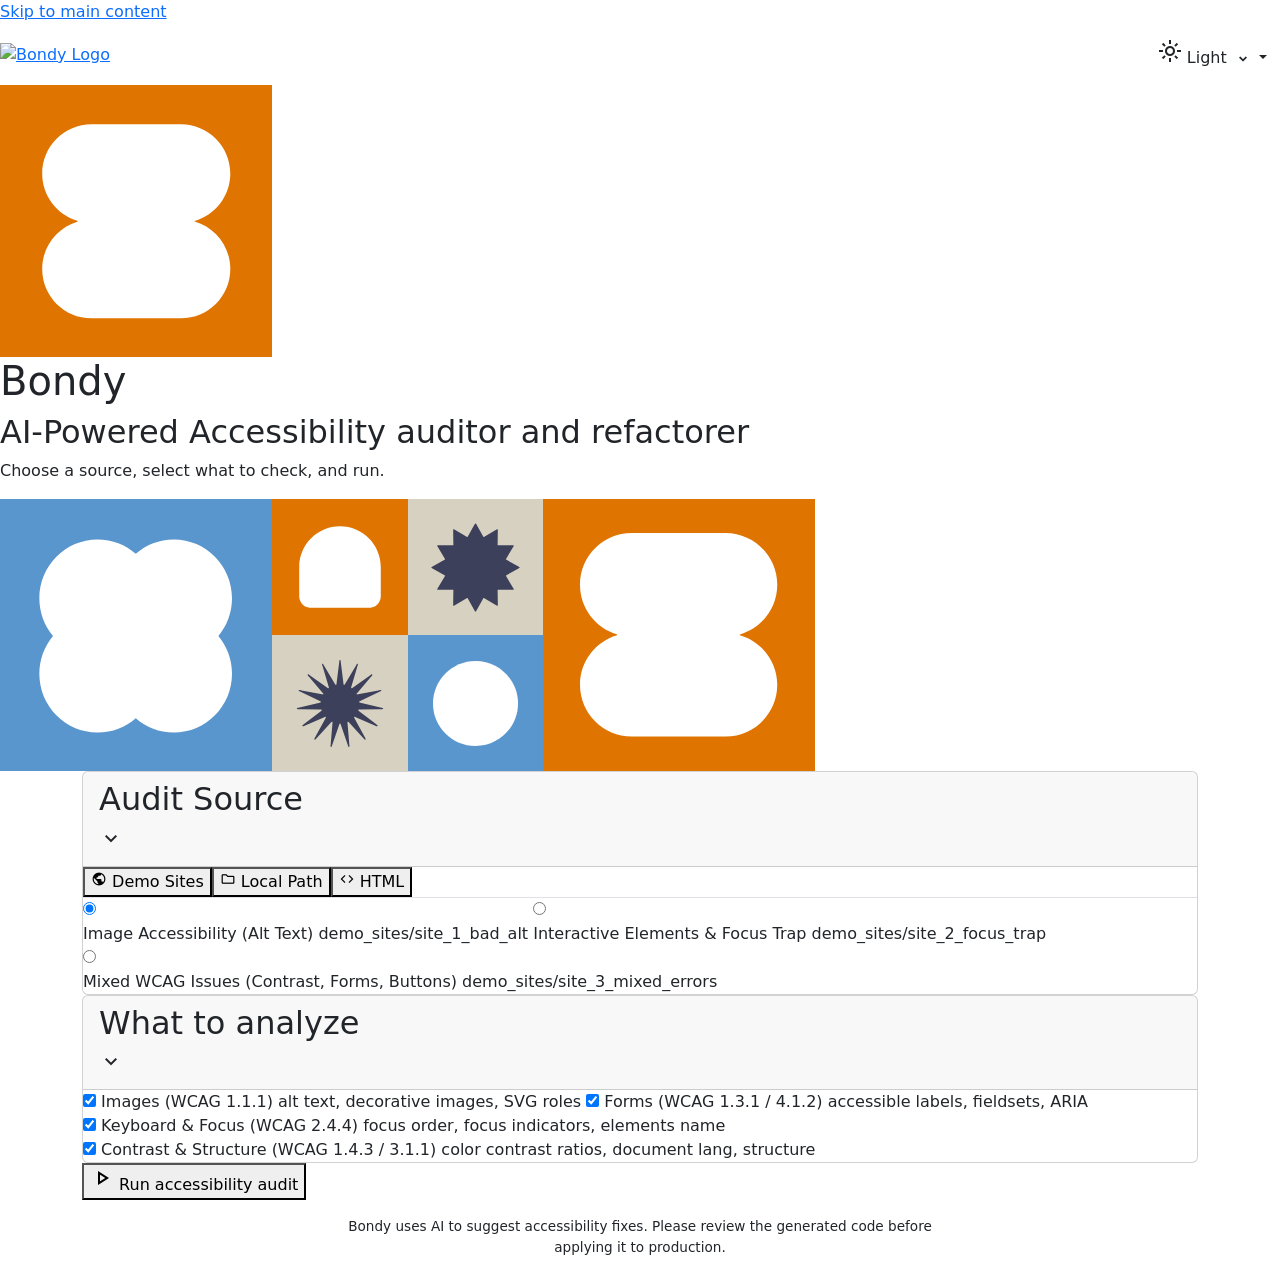
==== commit 6935d56b: "fix(core): resolve modal dripping fixes, JSON output errors, and radio layout overflow" ====
--- a/web/index.html
+++ b/web/index.html
@@ -141,21 +141,21 @@
                                     <label class="radio-label checked">
                                         <input type="radio" name="demo" value="demo_sites/site_1_bad_alt" checked />
                                         <div>
-                                            <span class="site-name">Simple Page: 1 Alt Text Error</span>
+                                            <span class="site-name">Image Accessibility (Alt Text)</span>
                                             <span class="site-url">demo_sites/site_1_bad_alt</span>
                                         </div>
                                     </label>
                                     <label class="radio-label">
                                         <input type="radio" name="demo" value="demo_sites/site_2_focus_trap" />
                                         <div>
-                                            <span class="site-name">Simple Page: 2 Keyboard Errors</span>
+                                            <span class="site-name">Interactive Elements & Focus Trap</span>
                                             <span class="site-url">demo_sites/site_2_focus_trap</span>
                                         </div>
                                     </label>
                                     <label class="radio-label">
                                         <input type="radio" name="demo" value="demo_sites/site_3_mixed_errors" />
                                         <div>
-                                            <span class="site-name">Simple Page: 4 Mixed Errors</span>
+                                            <span class="site-name">Mixed WCAG Issues (Contrast, Forms, Buttons)</span>
                                             <span class="site-url">demo_sites/site_3_mixed_errors</span>
                                         </div>
                                     </label>
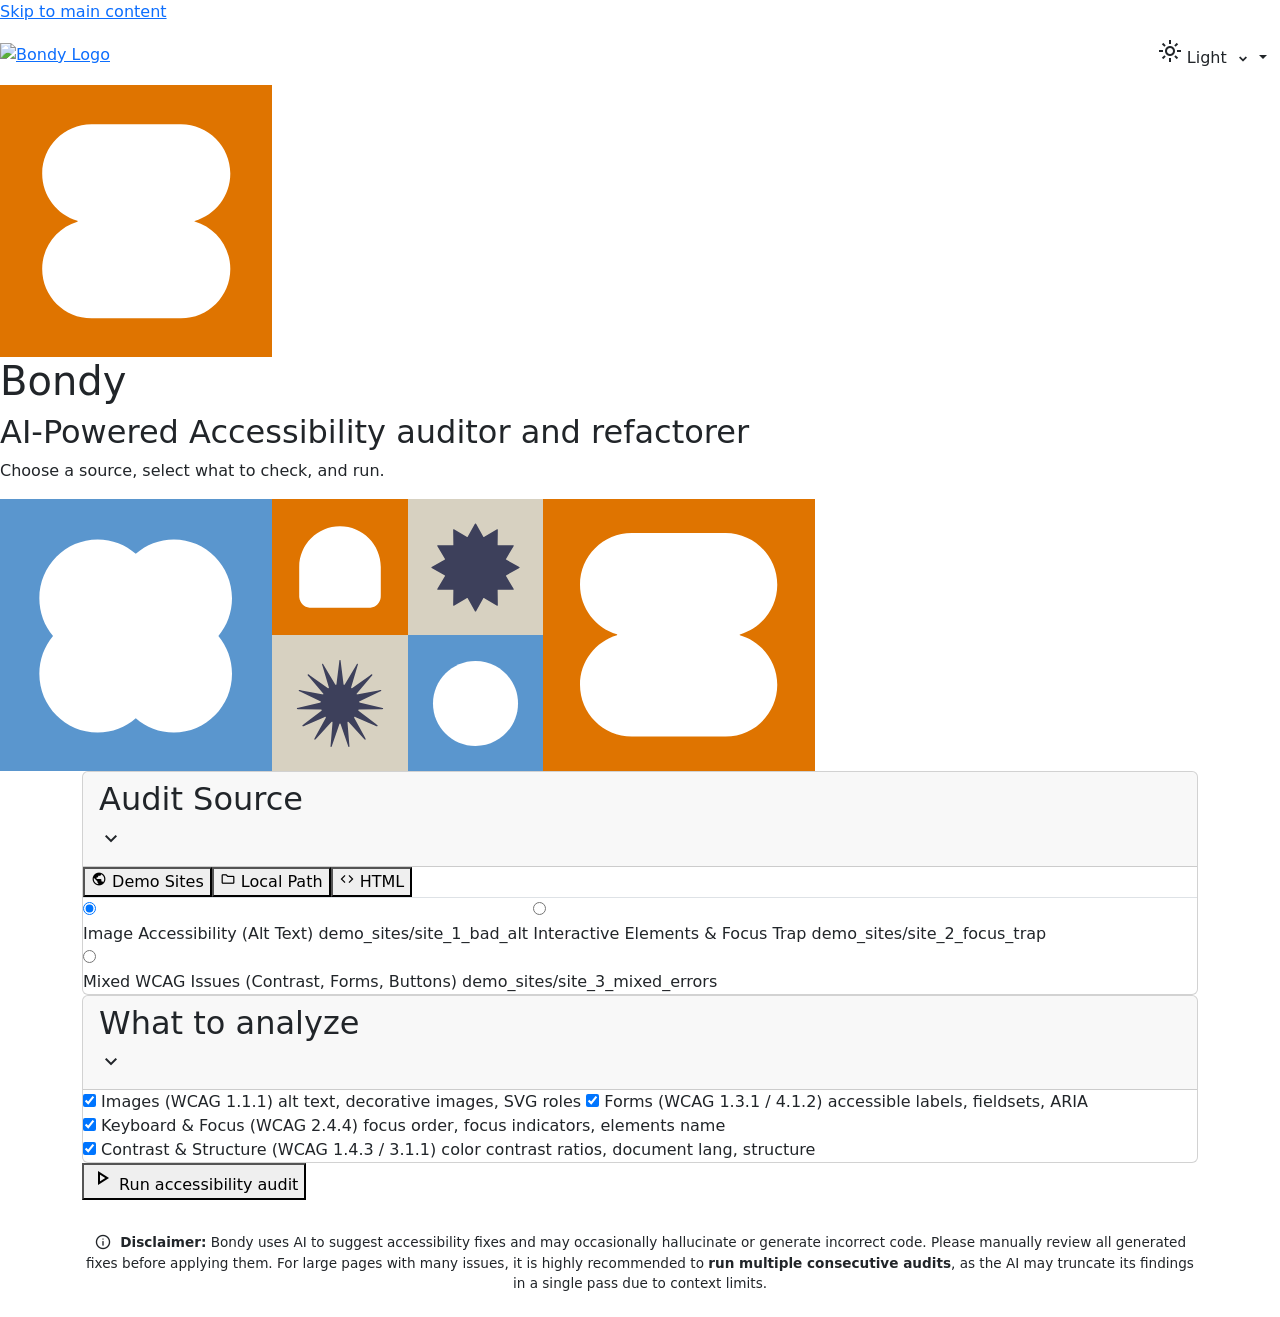
==== commit 5d802e57: "feat(core): implement proportional scoring, ui persistence, and vision guardrails This commit includ" ====
--- a/web/index.html
+++ b/web/index.html
@@ -248,13 +248,19 @@
                 <span class="material-symbols-outlined" id="run-icon" aria-hidden="true">play_arrow</span>
                 <span id="run-text">Run accessibility audit</span>
             </button>
-            <p style="color: var(--text-muted); font-size: 0.85rem; text-align: center; margin-top: 16px; max-width: 600px; margin-left: auto; margin-right: auto;">
-                Bondy uses AI to suggest accessibility fixes. Please review the generated code before applying it to production.
-            </p>
+
         </div>
 
         <!-- DYNAMIC SCREEN (Loader and Results injected via JS) -->
         <div id="dynamic-screen"></div>
+
+        <!-- Global Disclaimer Footer -->
+        <footer style="margin-top: 32px; padding-bottom: 24px; width: 100%; text-align: center;">
+            <p style="color: var(--text-muted); font-size: 0.85rem; margin: 0 auto;">
+                <span class="material-symbols-outlined" aria-hidden="true" style="font-size: 18px; vertical-align: middle; margin-right: 4px; margin-top: -2px;">info</span>
+                <strong>Disclaimer:</strong> Bondy uses AI to suggest accessibility fixes and may occasionally hallucinate or generate incorrect code. Please manually review all generated fixes before applying them. For large pages with many issues, it is highly recommended to <strong>run multiple consecutive audits</strong>, as the AI may truncate its findings in a single pass due to context limits.
+            </p>
+        </footer>
 
     <script src="https://cdn.jsdelivr.net/npm/bootstrap@5.3.3/dist/js/bootstrap.bundle.min.js"
         integrity="sha384-YvpcrYf0tY3lHB60NNkmXc5s9fDVZLESaAA55NDzOxhy9GkcIdslK1eN7N6jIeHz"
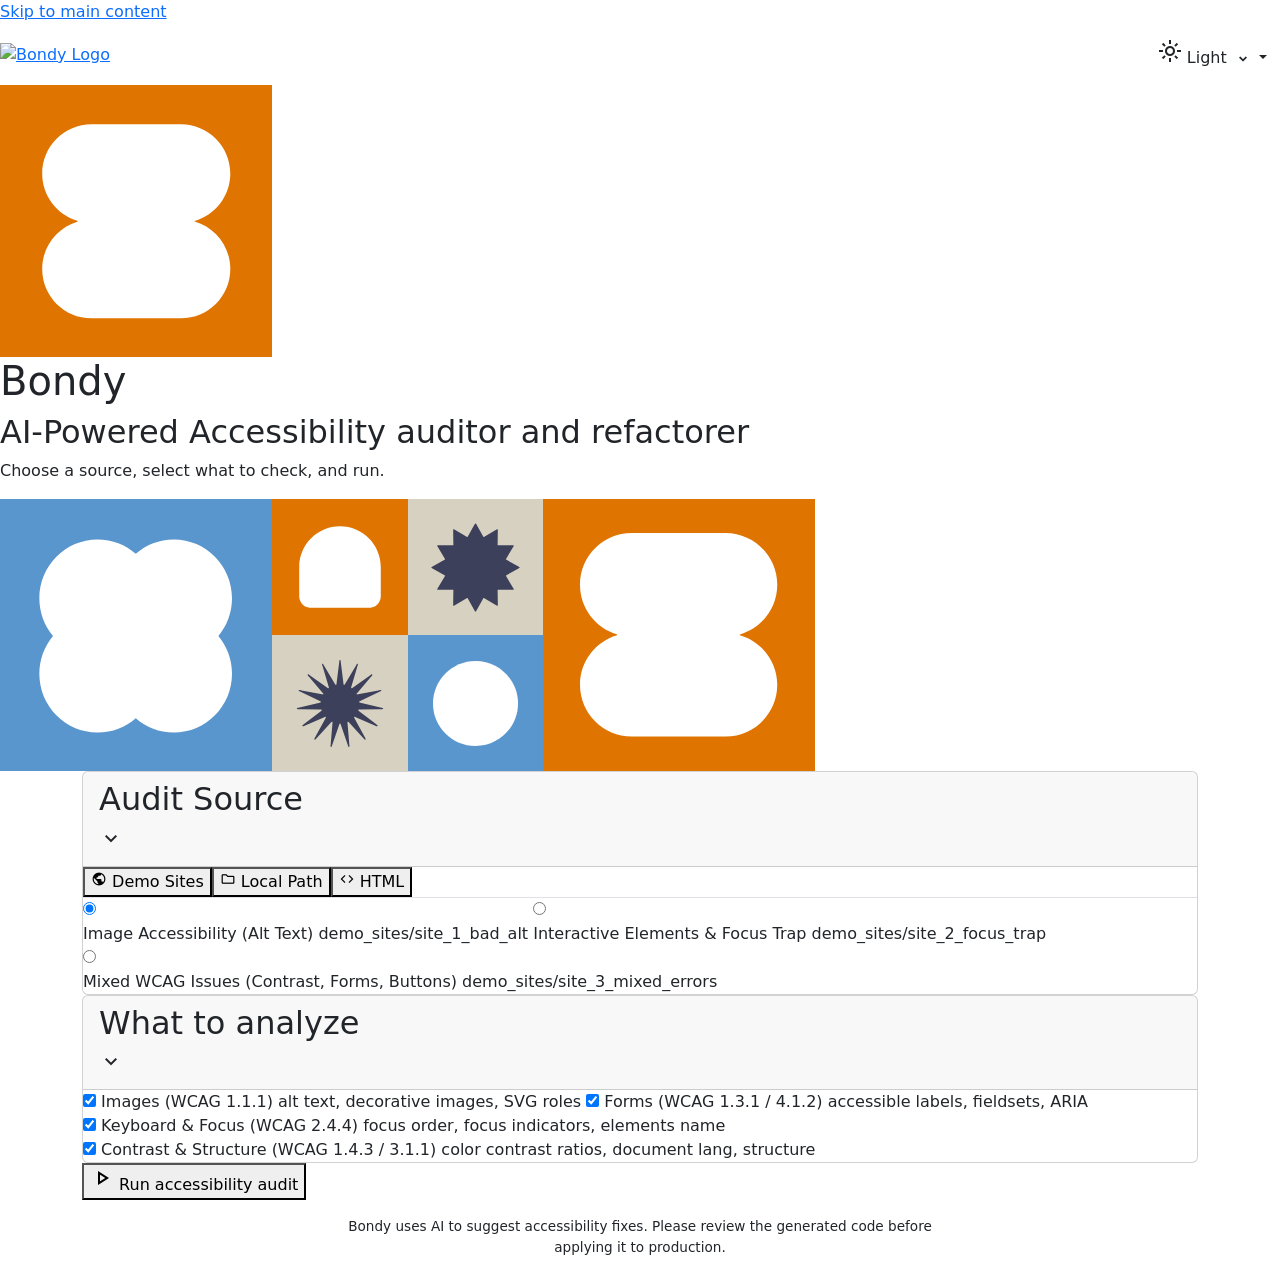
==== commit c9a30c05: "Merge pull request #2 from EvePulido/dev Dev" ====
--- a/web/index.html
+++ b/web/index.html
@@ -248,19 +248,13 @@
                 <span class="material-symbols-outlined" id="run-icon" aria-hidden="true">play_arrow</span>
                 <span id="run-text">Run accessibility audit</span>
             </button>
-
+            <p style="color: var(--text-muted); font-size: 0.85rem; text-align: center; margin-top: 16px; max-width: 600px; margin-left: auto; margin-right: auto;">
+                Bondy uses AI to suggest accessibility fixes. Please review the generated code before applying it to production.
+            </p>
         </div>
 
         <!-- DYNAMIC SCREEN (Loader and Results injected via JS) -->
         <div id="dynamic-screen"></div>
-
-        <!-- Global Disclaimer Footer -->
-        <footer style="margin-top: 32px; padding-bottom: 24px; width: 100%; text-align: center;">
-            <p style="color: var(--text-muted); font-size: 0.85rem; margin: 0 auto;">
-                <span class="material-symbols-outlined" aria-hidden="true" style="font-size: 18px; vertical-align: middle; margin-right: 4px; margin-top: -2px;">info</span>
-                <strong>Disclaimer:</strong> Bondy uses AI to suggest accessibility fixes and may occasionally hallucinate or generate incorrect code. Please manually review all generated fixes before applying them. For large pages with many issues, it is highly recommended to <strong>run multiple consecutive audits</strong>, as the AI may truncate its findings in a single pass due to context limits.
-            </p>
-        </footer>
 
     <script src="https://cdn.jsdelivr.net/npm/bootstrap@5.3.3/dist/js/bootstrap.bundle.min.js"
         integrity="sha384-YvpcrYf0tY3lHB60NNkmXc5s9fDVZLESaAA55NDzOxhy9GkcIdslK1eN7N6jIeHz"
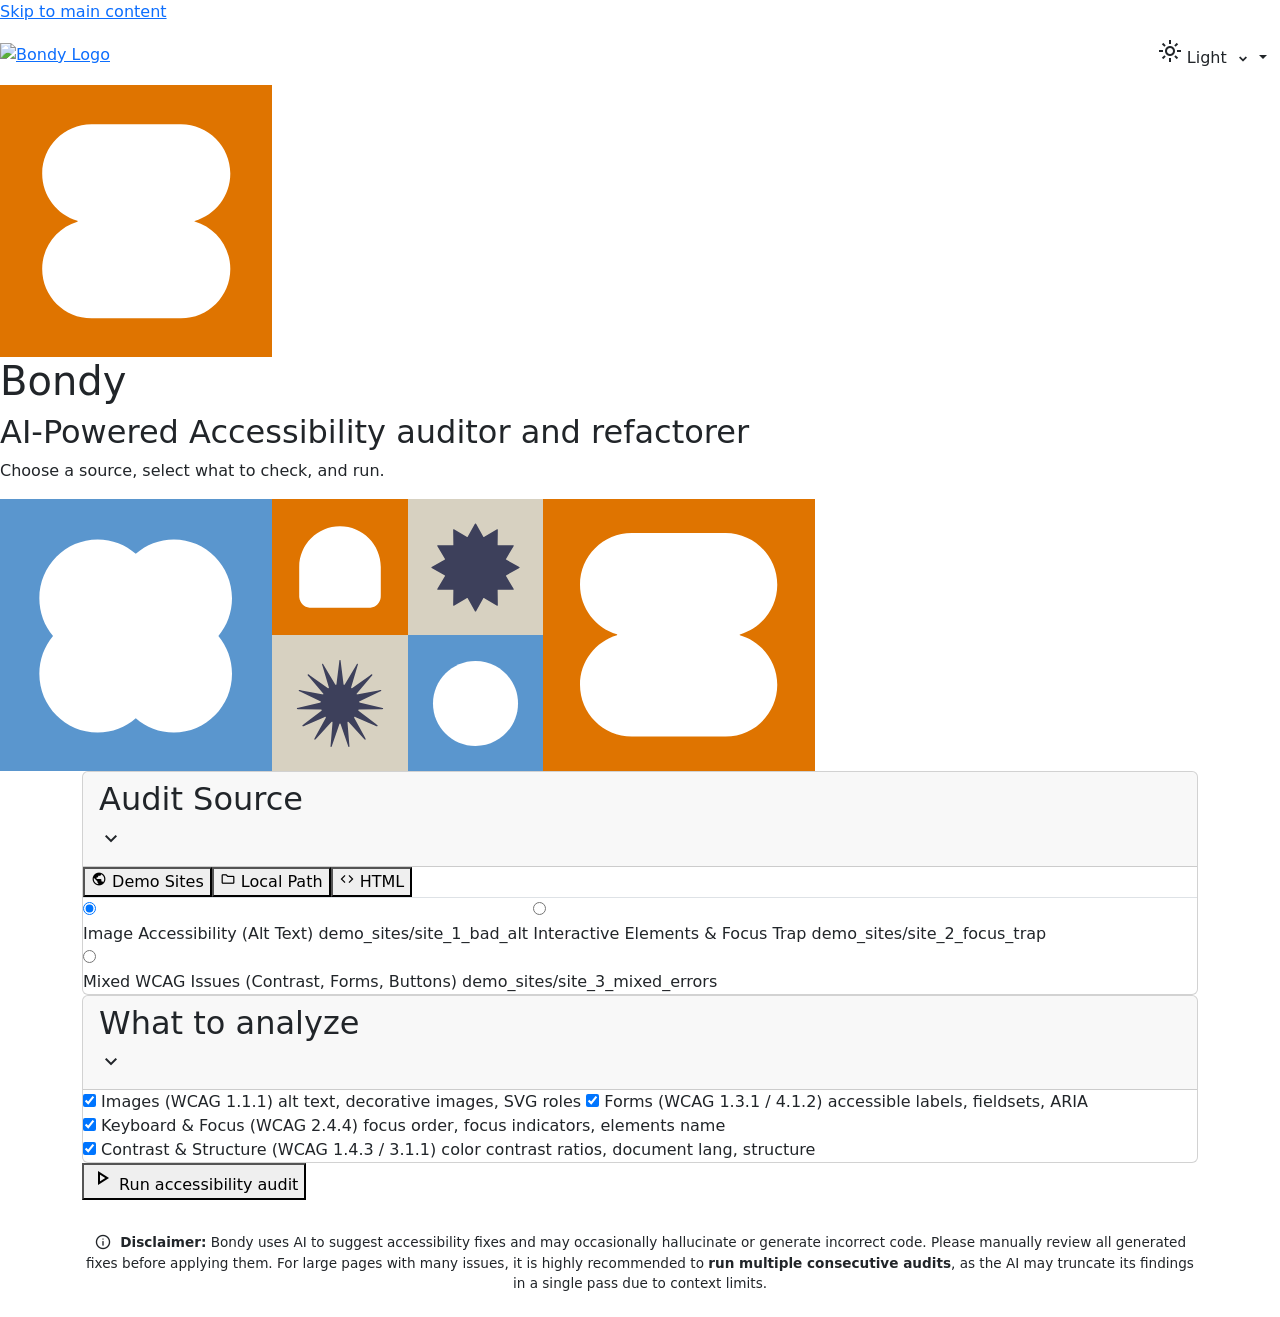
==== commit 7e93a532: "Merge pull request #3 from EvePulido/dev Dev" ====
--- a/web/index.html
+++ b/web/index.html
@@ -248,13 +248,19 @@
                 <span class="material-symbols-outlined" id="run-icon" aria-hidden="true">play_arrow</span>
                 <span id="run-text">Run accessibility audit</span>
             </button>
-            <p style="color: var(--text-muted); font-size: 0.85rem; text-align: center; margin-top: 16px; max-width: 600px; margin-left: auto; margin-right: auto;">
-                Bondy uses AI to suggest accessibility fixes. Please review the generated code before applying it to production.
-            </p>
+
         </div>
 
         <!-- DYNAMIC SCREEN (Loader and Results injected via JS) -->
         <div id="dynamic-screen"></div>
+
+        <!-- Global Disclaimer Footer -->
+        <footer style="margin-top: 32px; padding-bottom: 24px; width: 100%; text-align: center;">
+            <p style="color: var(--text-muted); font-size: 0.85rem; margin: 0 auto;">
+                <span class="material-symbols-outlined" aria-hidden="true" style="font-size: 18px; vertical-align: middle; margin-right: 4px; margin-top: -2px;">info</span>
+                <strong>Disclaimer:</strong> Bondy uses AI to suggest accessibility fixes and may occasionally hallucinate or generate incorrect code. Please manually review all generated fixes before applying them. For large pages with many issues, it is highly recommended to <strong>run multiple consecutive audits</strong>, as the AI may truncate its findings in a single pass due to context limits.
+            </p>
+        </footer>
 
     <script src="https://cdn.jsdelivr.net/npm/bootstrap@5.3.3/dist/js/bootstrap.bundle.min.js"
         integrity="sha384-YvpcrYf0tY3lHB60NNkmXc5s9fDVZLESaAA55NDzOxhy9GkcIdslK1eN7N6jIeHz"
